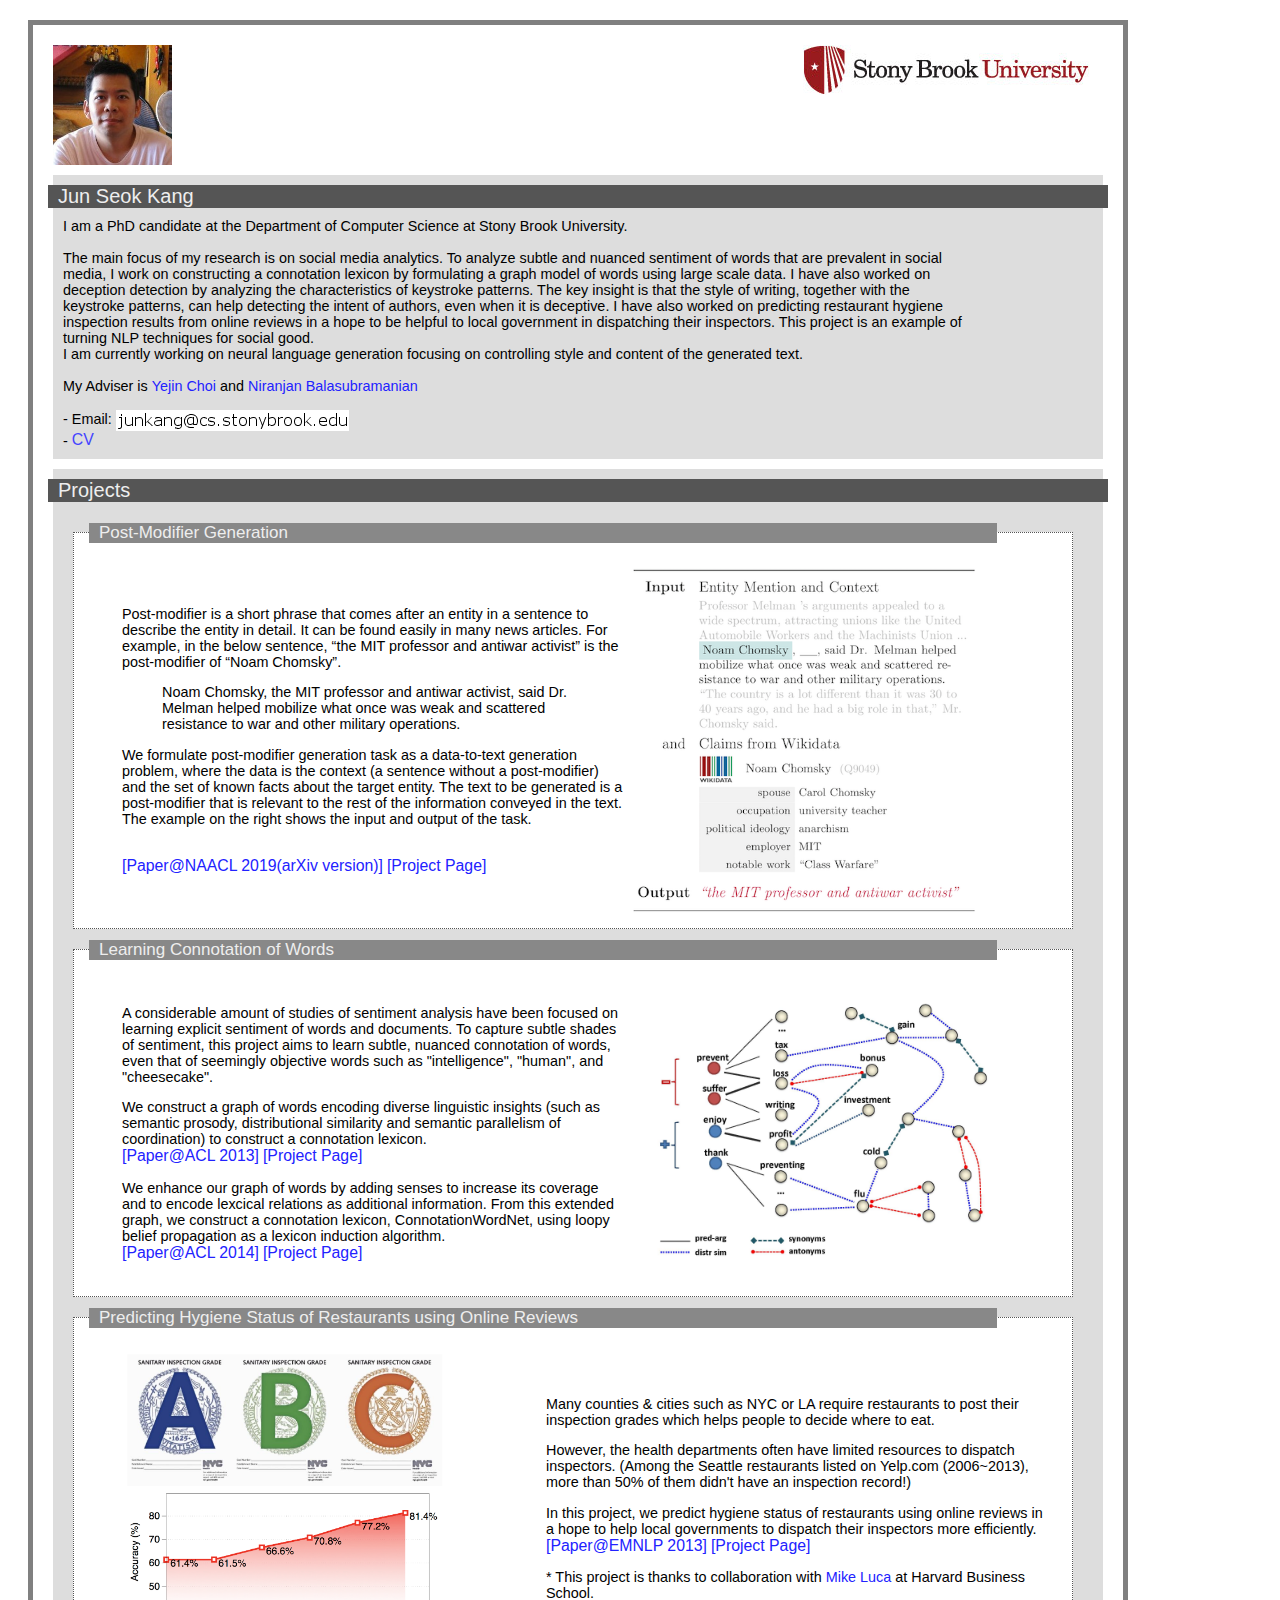
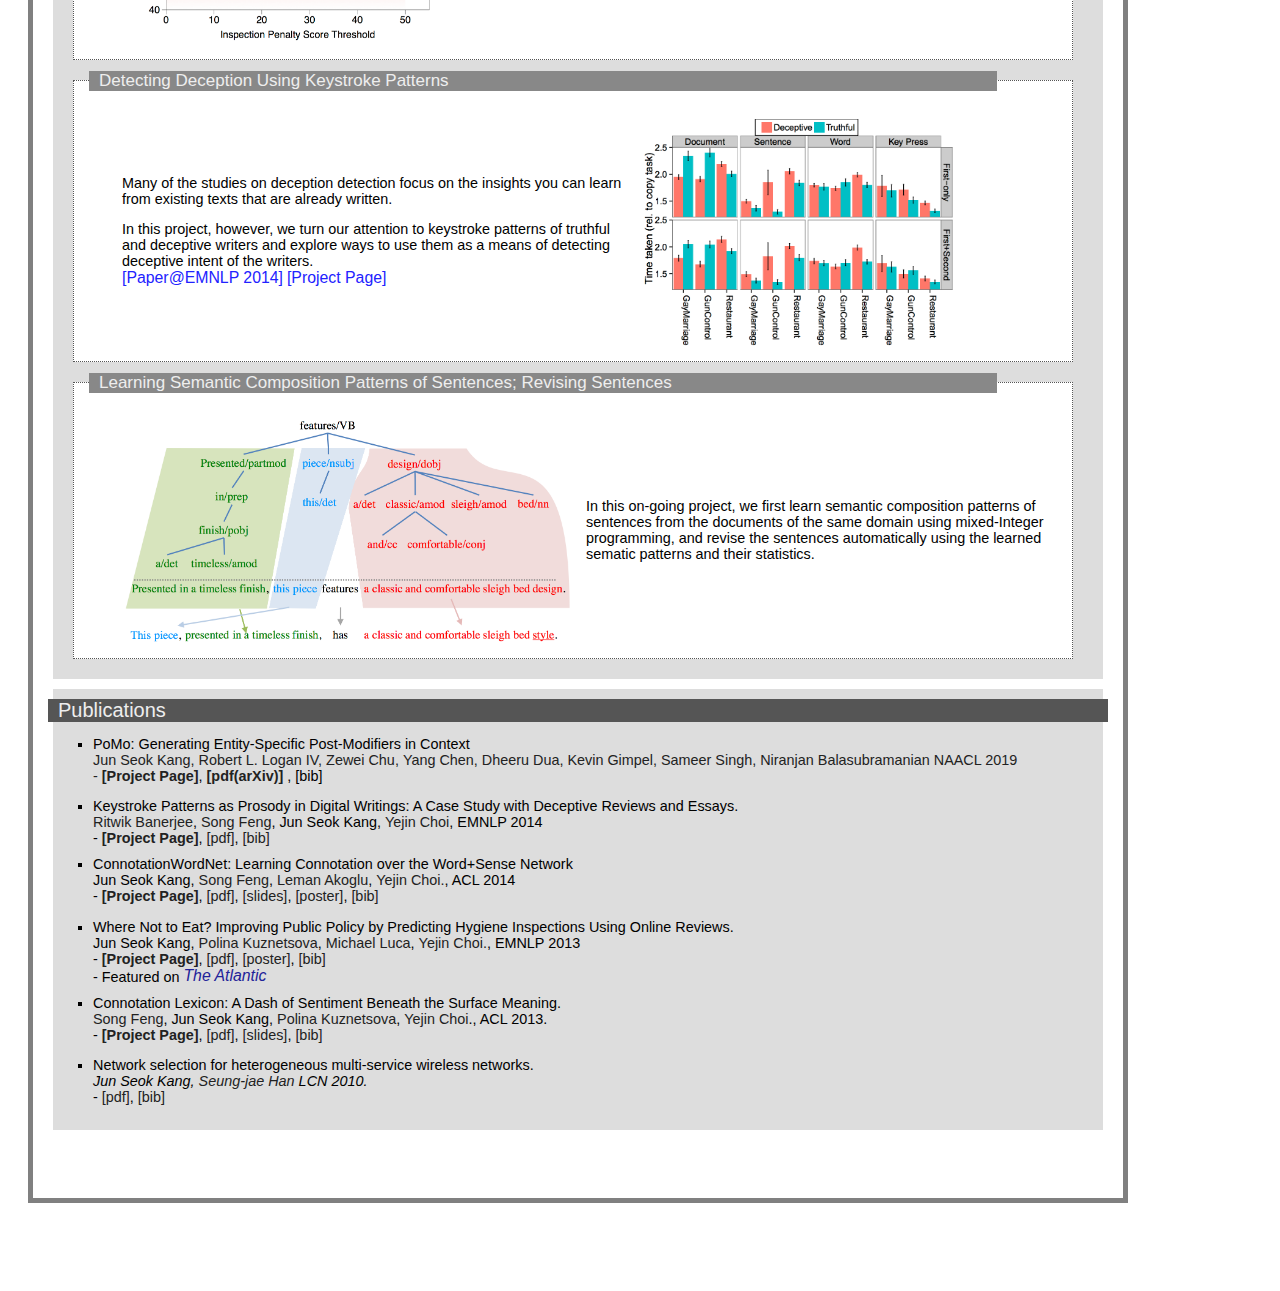
==== index.html @ 558fa7f0 "Initial commit" ====
<!DOCTYPE html PUBLIC "-//W3C//DTD HTML 4.01 Transitional//EN" "http://www.w3.org/TR/html4/loose.dtd">
<html>
<head>
<link rel="stylesheet" href="./css/style.css" type="text/css"/>

<meta http-equiv="Content-Type" content="text/html; charset=ISO-8859-1">
<META HTTP-EQUIV="EXPIRES" CONTENT="0">
<META HTTP-EQUIV="CACHE-CONTROL" CONTENT="NO-CACHE">
<META HTTP-EQUIV="PRAGMA" CONTENT="NO-CACHE">
<title>Jun Seok Kang</title>

</head>

<body>

<div id="body">

<div id="logobox" style="height:120px">
<div id="imgbox_RIGHT" ><img id="logo" src="./images/SBU_logo.jpg"></div>
<div id="imgbox_LEFT" ><img  src="./images/jun_boracay.jpg" height="120px" ></div>
</div>

<!-- <div id="photo" class="section" >
<img src="./images/jun_boracay.jpg" width="200">
</div> -->

<!-- <div id="title" class="section">
<strong>Jun Seok Kang </strong>
</div> -->


<!-- ##################################### About Me #################################################### -->

<div id="Intr" class="section">
	<div class="section_title">Jun Seok Kang</div>
	<div class="section_content">
		I am a PhD candidate at the Department of Computer Science at Stony Brook University. 
		<br>
		<br>
		<!-- The main focus of my research is on social media analytics. 
		To understand subtle, nuanced sentiment of words better, a connotation lexicon is constructed using large scale data. 
		Online reviews on restaurants are used to predict their hygiene status, which can be used for social good. 
		I study the deception detection by analyzing the characteristics of keystroke patterns.
		To detect the deceptive intent of authors, the characteristics of keystroke patterns of truthful and deceptive writers is analyzed.
		I also work on writing style analytics, such as semantic composition patterns of sentences/documents, in order to revise them better.
		 -->

The main focus of my research is on social media analytics. 
To analyze subtle and nuanced sentiment of words that are prevalent in social media, I work on constructing a connotation lexicon by formulating a graph model of words using large scale data. 
<!-- In recent years, online deception has become an increasing challenge in sustaining trustworthy communities, as any user can contribute their opinions to social media. 
Thus,  -->
I have also worked on deception detection by analyzing the characteristics of keystroke patterns. The key insight is that the style of writing, together with the keystroke patterns, can help detecting the intent of authors, even when it is deceptive. 

I have also worked on predicting restaurant hygiene inspection results from online reviews in a hope to be helpful to local government in dispatching their inspectors. This project is <!-- thanks to collaboration with Mike Luca at Harvard Business School and --> an example of turning NLP techniques for social good. 

<br>I am currently working on neural language generation focusing on controlling style and content of the generated text. 

		<!-- The main focus of my research is on learning insights that we can extract from large scale text data. To learn subtle, nuanced sentiment of words, we use large scale text data approximated by Google N-gram corpus. Hygience status of restaurants can be predicted using online reviews on them, and deceptive intent buried in such reviews or documents can be detected based on several linguistic cues or even based on how they are written/typed. I am also working on a system that can revise documents after learning the semantic composition patterns of the documents from the same domain.  -->
		<br>
		<br>
		My Adviser is <a href="http://homes.cs.washington.edu/~yejin/"><span class="advisor">Yejin Choi</span></a> and <a href="http://www3.cs.stonybrook.edu/~niranjan/"><span class="advisor">Niranjan Balasubramanian</span></a><br>
		<br>
		- Email: <img id="email_box" src="./images/email_jun.png"> <br>
		- <a href="./files/CV.pdf" class="project_paper_link" style="color:#44F">CV</a>
		<br>
	</div>
</div>


<!-- ##################################### Publications #################################################### -->
<div id="Projects" class="section">
	<div class="section_title">Projects</div>
	
	<div class="sub_section">
		<div class="sub_section_title">Post-Modifier Generation</div>
		<div class="sub_section_content">
			<table class="sub_section_table">
				<tr>
					<td>
						<div class="">
						
<p>Post-modifier is a short phrase that comes after an entity in a sentence to describe the entity in detail. It can be found easily in many news articles. For example, in the below sentence, <q>the MIT professor and antiwar activist</q> is the post-modifier of <q>Noam Chomsky</q>.</p>
     
<blockquote>Noam Chomsky, the MIT professor and antiwar activist, said Dr. Melman helped mobilize what once was weak and scattered resistance to war and other military operations. </blockquote>
   
<p>We formulate post-modifier generation task as a data-to-text generation problem, where the data is the context (a sentence without a post-modifier) and the set of known facts about the target entity. The text to be generated is a post-modifier that is relevant to the rest of the information conveyed in the text. The example on the right shows the input and output of the task.</p>
     
							<br>
								<a href="https://arxiv.org/abs/1904.03111" class="project_paper_link">[Paper@NAACL 2019(arXiv version)]</a> 
						
								<a href="https://stonybrooknlp.github.io/PoMo/" class="project_page_link">[Project Page]</a>
							</p>

							
						</div>
					</td>
					<td width="420px">
						<div class="imgbox_RIGHT">
							<a href="./images/pm_gen_task_small.png" target="_blank"><img src="./images/pm_gen_task_small.png" width="350px"></a>
						</div>
					</td>
				</tr>
			</table>
		</div>
	</div>

	<div class="sub_section">
		<div class="sub_section_title">Learning Connotation of Words</div>
		<div class="sub_section_content">
			<table class="sub_section_table">
				<tr>
					<td>
						<div class="">
							<p>A considerable amount of studies of sentiment analysis have been focused on learning explicit sentiment of words and documents. To capture subtle shades of sentiment, this project aims to learn subtle, nuanced connotation of words, even that of seemingly objective words such as "intelligence", "human", and "cheesecake".</p>
							
							<p>We construct a graph of words encoding diverse linguistic insights (such as semantic prosody, distributional similarity and semantic parallelism of coordination) to construct a connotation lexicon.
							<br>
								<a href="http://www.cs.sunysb.edu/~songfeng/papers/acl2013_connotation.pdf" class="project_paper_link">[Paper@ACL 2013]</a> 
								<a href="http://www.cs.stonybrook.edu/~ychoi/connotation/" class="project_page_link">[Project Page]</a>
							</p>

							<p>
								We enhance our graph of words by adding senses to increase its coverage and to encode lexcical relations as additional information. From this extended graph, we construct a connotation lexicon, ConnotationWordNet, using loopy belief propagation as a lexicon induction algorithm. 


								<br>
								<a href="./papers/connotation_wordnet_2014.pdf" class="project_paper_link">[Paper@ACL 2014]</a> 
								<a href="./connotation_wordnet/" class="project_page_link">[Project Page]</a>
							</p>
						</div>
					</td>
					<td width="420px">
						<div class="imgbox_RIGHT">
							<a href="./connotation_wordnet/images/connotation-graph.jpg" target="_blank"><img src="./connotation_wordnet/images/connotation-graph.jpg" width="400px"></a>
						</div>
					</td>
				</tr>
			</table>
		</div>
	</div>


	<div class="sub_section">
		<div class="sub_section_title">Predicting Hygiene Status of Restaurants using Online Reviews</div>
		<div class="sub_section_content">
			<table class="sub_section_table">
				<tr>
					<td width="420px">
						<div class="imgbox_RIGHT">
							<a href="./hygiene/images/inspection_report_chart.png" target="_blank"><img src="./hygiene/images/inspection_report_chart.png" width="340px"></a>
						</div>
					</td>
					<td>
						<div class="">
						<p>Many counties &amp; cities such as NYC or LA require restaurants to post their 
					     inspection grades which helps people to decide where to eat.</p>

						<p>However, the health departments often have limited resources to dispatch inspectors. (Among the Seattle restaurants listed on Yelp.com (2006~2013), more than 50% of them didn&#39;t have an inspection record!)</p>
						<!-- Instead, we have hundreds of thousands of reviews on those places written by the very people who actually have visited them! -->
						<p>In this project, we predict hygiene status of restaurants using online reviews in a hope to help local governments to dispatch their inspectors more efficiently. 
							<br>
							<a href="./papers/hygiene2013.pdf" class="project_paper_link">[Paper@EMNLP 2013]</a> 
							<a href="./hygiene/" class="project_page_link">[Project Page]</a>

						</p>
						<!-- an example of turning NLP techniques for social good. -->
						<p>* This project is thanks to collaboration with  <a href="http://www.hbs.edu/faculty/Pages/profile.aspx?facId=602417"><span class="advisor">Mike Luca</span></a> at Harvard Business School.</p>
						</div>
					</td>
				</tr>
			</table>
		</div>
	</div>

	<div class="sub_section">
		<div class="sub_section_title">Detecting Deception Using Keystroke Patterns</div>
		<div class="sub_section_content">
			<table class="sub_section_table">
				<tr>
					<td>
						<div class="">
							<!-- <p>Thanks to the explosion of social media, it is now very easy to explore what others think of a product that you are interested in, or of an issue that is trending but you probably are not sure yet of your opinion. We still trust the experts on TV, newspapers, and magazines, but we tend to trust more what other regular Joe and Jane think. </p>
 --><!-- 
							<p>
							When there is an issue, we used to read newspapers and magazines. Now, we read what other people posted online. When we buy something, we used to read experts' opinion. Now, we go online and read reviews. 
							Since online reviews and articles often carry huge financial impact, there is large incentive for deceivers to post deceptive reviews and articles. 
							</p> -->

							<p>Many of the studies on deception detection focus on the insights you can learn from existing texts that are already written. </p>

							<p>In this project, however, we turn our attention to keystroke patterns of truthful and deceptive writers and explore ways to use them as a means of detecting deceptive intent of the writers.
								<br>
								<a href="http://homes.cs.washington.edu/~yejin/Papers/emnlp14_keystroke.pdf" class="project_paper_link">[Paper@EMNLP 2014]</a>
								 <a href="./keystroke/" class="project_page_link">[Project Page]</a>
							</p>

						</div>
					</td>
					<td width="410px">
						<div class="imgbox_RIGHT">
							
							<a href="./keystroke/images/keystroke_chart.png" target="_blank">
								<img src="./keystroke/images/keystroke_chart.png" width="320px">
							</a>
							<!-- <a href="https://bitchwantstea.files.wordpress.com/2010/03/typing.jpg" target="_blank">
								<img src="https://bitchwantstea.files.wordpress.com/2010/03/typing.jpg" width="320px">
							</a> -->

<!-- <div class="getty embed image" style="background-color:#fff;display:inline-block;font-family:'Helvetica Neue',Helvetica,Arial,sans-serif;color:#a7a7a7;font-size:11px;width:100%;max-width:250px;">
	<div style="overflow:hidden;position:relative;height:0;padding:89.954338% 0 0 0;width:100%;margin-left:auto;margin-right:10px;">
		<iframe src="//embed.gettyimages.com/embed/487781437?et=cX8DBOrgRX1CqG8CgTkGYw&viewMoreLink=on&sig=nI2yCVA6m9XGok5tV-dLIzAIKvp1I6DcEf7Z4beIZBQ=" width="250px" height="394" scrolling="no" frameborder="0" style="display:inline-block;position:absolute;top:0;left:0;width:100%;height:100%;"></iframe>
	</div>
</div> -->
<!-- <p style="margin:0;"></p> -->

<!-- <div style="padding:0;margin:0 0 0 10px;text-align:left;"><a href="http://www.gettyimages.com/detail/487781437" target="_blank" style="color:#a7a7a7;text-decoration:none;font-weight:normal !important;border:none;display:inline-block;">View image</a> | <a href="http://www.gettyimages.com" target="_blank" style="color:#a7a7a7;text-decoration:none;font-weight:normal !important;border:none;display:inline-block;">gettyimages.com</a>
</div>
 -->

						</div>
					</td>
				</tr>
			</table>
		</div>
	</div>

	<div class="sub_section">
		<div class="sub_section_title">Learning Semantic Composition Patterns of Sentences; Revising Sentences </div>
		<div class="sub_section_content">
			<table class="sub_section_table">
				<tr>
					<td width="460px">
						<div class="imgbox_LEFT">
							<a href="./docRevision/images/dep_tree_diagram.png" target="_blank">
								<img src="./docRevision/images/dep_tree_diagram.png" width="450px" border="0">
							</a>
						</div>
					</td>
					<td>
						<div class="">
							<p>
								In this on-going project, we first learn semantic composition patterns of sentences from the documents of the same domain using mixed-Integer programming, and revise the sentences automatically using the learned sematic patterns and their statistics.
								<br>
<!-- 
								<span class="project_in_progress">[In Progress]</span>
 -->

							</p>

						</div>
					</td>
				</tr>
			</table>
		</div>
	</div>
</div>



<!-- ##################################### Publications #################################################### -->
<div id="Publications" class="section">
	<div class="section_title">Publications</div>
<!-- 	<ul>
		<li>2019 -->
			<ul style="list-style-type:square">
				<li>PoMo: Generating Entity-Specific Post-Modifiers in Context  <br>
					<a href="./" class="coauthors" target="_blank">Jun Seok Kang,
					<a href="https://rloganiv.github.io/" class="coauthors" target="_blank">Robert L. Logan IV,
					<a href="http://people.cs.uchicago.edu/~zeweichu/" class="coauthors" target="_blank">Zewei Chu,
					<a href="https://edchengg.github.io/" class="coauthors" target="_blank">Yang Chen,
					<a href="https://ddua.github.io/src/index.html" class="coauthors" target="_blank">Dheeru Dua,
					<a href="https://ttic.uchicago.edu/~kgimpel/" class="coauthors" target="_blank">Kevin Gimpel,
					<a href="http://sameersingh.org/" class="coauthors" target="_blank">Sameer Singh,
					<a href="https://www3.cs.stonybrook.edu/~niranjan/" class="coauthors" target="_blank">Niranjan Balasubramanian
					NAACL 2019
					<br>
					- 
					<a href="https://stonybrooknlp.github.io/PoMo/"><b>[Project Page]</b></a>, 
					<a href="https://arxiv.org/abs/1904.03111"><b>[pdf(arXiv)]</b></a>
					, [bib]
<!-- 
					<a href="">[pdf]</a>, 
					<a href="">[bib]</a>
 -->
					<br>
				</li>
			</ul>

<!-- 		</li>
		<li>2014 -->
			<ul style="list-style-type:square">
				<li>Keystroke Patterns as Prosody in Digital Writings: A Case Study with Deceptive Reviews and Essays.  <br>
					<a href="http://www3.cs.stonybrook.edu/~rbanerjee/" class="coauthors" target=_blank>Ritwik Banerjee</a>, 
					<a href="http://www.cs.stonybrook.edu/~songfeng/" class="coauthors" target=_blank>Song Feng</a>,
					<span class="myself">Jun Seok Kang</span>, 
					<a href="http://homes.cs.washington.edu/~yejin/" class="coauthors" target=_blank>Yejin Choi</a>, EMNLP 2014
					<br>
					- 
					<a href="./keystroke/"><b>[Project Page]</b></a>, 
					<a href="http://homes.cs.washington.edu/~yejin/Papers/emnlp14_keystroke.pdf">[pdf]</a>, 
					<a href="http://www3.cs.stonybrook.edu/~rbanerjee/bib/banerjee2014_emnlp.bib">[bib]</a>
					<br>
				</li>

				<li>ConnotationWordNet: Learning Connotation over the Word+Sense Network <br>
					<span class="myself">Jun Seok Kang,</span>  
					<a href="http://www.cs.stonybrook.edu/~songfeng/"class="coauthors"  target=_blank>Song Feng</a>, 
					<a href="http://www.cs.stonybrook.edu/~leman" class="coauthors" target=_blank>Leman Akoglu</a>, 
					<a href="http://homes.cs.washington.edu/~yejin/" class="coauthors" target=_blank>Yejin Choi.</a>, 
					ACL 2014 &nbsp; &nbsp; <br>
					- 
					<a href="./connotation_wordnet/"><b>[Project Page]</b></a>, 
					<a href="./papers/connotation_wordnet_2014.pdf">[pdf]</a>, 
					<a href="./resources/ConnotationWordNet.pdf">[slides]</a>, 
					<a href="./resources/ConnotationWordNet_Poster.pdf">[poster]</a>, 
					<a href="./papers/connotation_wordnet_2014.bib">[bib]</a>
					<br>
					
				</li>
			</ul>

<!-- 		</li>

		<li>2013 -->
			<ul style="list-style-type:square">
				<li>Where Not to Eat? Improving Public Policy by Predicting Hygiene Inspections Using Online Reviews.<br>
					<span class="myself">Jun Seok Kang</span>,  
					<a href="http://www.cs.stonybrook.edu/~pkuznetsova/" class="coauthors" target=_blank>Polina Kuznetsova</a>, 
					<a href="http://www.hbs.edu/faculty/Pages/profile.aspx?facId=602417" class="coauthors" target=_blank>Michael Luca</a>, 
					<a href="http://homes.cs.washington.edu/~yejin/" class="coauthors" target=_blank>Yejin Choi.</a>,
					EMNLP 2013 &nbsp; &nbsp; <br>
					- 
					<a href="./hygiene/"><b>[Project Page]</b></a>,
					<a href="./papers/hygiene2013.pdf">[pdf]</a>, 
					<a href="./papers/hygiene2013poster.pdf">[poster]</a>, 
					<a href="./papers/hygiene_emnlp_2013.bib">[bib]</a>
					<br>

					<div class="featured">
						<!-- <img src="./images/star.png" width="20px" style="display:inline;vertical-align:middle;">  -->
					<!-- 	- Featured on <span id="atlantic_logo">&nbsp; <img src="./images/the_atlantic.png" height="16px" style="display:inline;vertical-align:middle;"> </span>  -->

						<!-- - Featured on <span id="the_atlantic"> The Atlantic </span> 
						(July/August 2013):
						<a href="http://www.theatlantic.com/magazine/archive/2013/07/youll-never-throw-up-in-this-town-again/309383/" target="_blank"> <span id="featured_media_title">How Yelp Might Clean Up the Restaurant Industry </span></a> &nbsp;&nbsp;
 -->
 						- Featured on <a href="http://www.theatlantic.com/magazine/archive/2013/07/youll-never-throw-up-in-this-town-again/309383/" target="_blank"> <span id="featured_media_title">The Atlantic</a>
						<!-- <img src="./images/the_atlantic.png" height="18px"> -->
					</div>
				</li>

				<li>Connotation Lexicon: A Dash of Sentiment Beneath the Surface Meaning.<br>
					<a href="http://www.cs.sunysb.edu/~songfeng/" class="coauthors" target=_blank>Song Feng</a>, 
					<span class="myself">Jun Seok Kang</span>,  
					<a href="http://www.cs.stonybrook.edu/~pkuznetsova/" class="coauthors" target=_blank>Polina Kuznetsova</a>, 
					<a href="http://homes.cs.washington.edu/~yejin/" class="coauthors" target=_blank>Yejin Choi</a>., 
					ACL 2013. &nbsp; &nbsp; <br>
					- 
					<a href="http://www.cs.stonybrook.edu/~ychoi/connotation/"><b>[Project Page]</b></a>, 
					<a href="https://aclanthology.org/P13-1174.pdf">[pdf]</a>, 
					<a href="./resources/acl2013_connotation_slides.pdf">[slides]</a>, 
					<a href="./papers/connotation_acl_2013.bib">[bib]</a>
					<br>
				</li>
			</ul>
<!-- 		</li>

		<li>2010 -->
			<ul style="list-style-type:square">
				<li>Network selection for heterogeneous multi-service wireless networks.<br>
	<em><span class="myself">Jun Seok Kang, </span> 
		<a href="http://mnet.yonsei.ac.kr/Professor.html" class="coauthors" target=_blank>Seung-jae Han</a> 
	LCN 2010. </em> &nbsp; &nbsp; <br>
	- <a href="./papers/networkselection.pdf">[pdf]</a>, 
	<a href="./papers/networkselection.bib">[bib]</a> 
				</li>
			</ul>
<!-- 		</li>

	</ul> -->
</div>



<br>
<br>
<br>


</div> <!-- body -->
<br>
<br>
<br>
<br>
<br>
---- css/style.css ----
#body 
{
	position:relative;
	top:10px;
	left:0px;
	margin-left:20px;
	margin-right:30px;
	margin-top:10px;
	width:90%;
	max-width: 1050px;
	min-width: 850px;
	padding:20px;
	border:5px solid gray;
	/*font-family: Helvetica, Arial, sans-serif;*/
	font-family: Verdana,Geneva,sans-serif;
	font-size:90%;
	/*height:890px;*/
	overflow: hidden;		

}

#title
{
	position:relative;
	top:20px;
	width:100%;
	height:40px;
	color:#222;
	background-color: #FFF;
	padding-left:0px;

	/*margin-top:auto;
	margin-bottom: auto;*/
	font-size: 120%;
	border:0;

}

#photo
{
	background-color: #FFF;


}

#logobox
{
	position:relative;
	top:0px;
	width:100%;
	height:100px;
	/*border:2px solid gray;*/
}

#atlantic_logo
{
	display: inline-block;
	padding:2px;
	/*padding-top:3px;*/
	margin:2px;
	top:10px;
	/*border:1px solid #999;*/
	vertical-align: middle;
	background-color: #FFF;
}

#the_atlantic
{
	display: inline-block;

	/*padding-left: 6px;
	padding-right: 6px;
	border:1px solid #999;*/

	vertical-align: middle;
	/*color:#822;*/
	background-color: ;
	font-weight: bold;
	font-size: large;
	font-style: italic;	
	font-family: serif;
	/*font-family: "Arial Narrow",Arial,sans-serif*/
}

#imgbox_LEFT
{
	position:relative;
	float:left;
	margin-right:auto;
	width:50%;
	/*border:1px solid red;*/
}

#imgbox_RIGHT
{
	position:relative;
	float:right;
	margin-left:auto;
	margin-right:0px;
	width:300px;
	/*border:1px solid blue;*/
}

#logo
{
	/* align:center; */
	height:50px;
}

#email_box
{
	vertical-align: middle;
}

.section
{
	position:relative;
	top:10px;
	/*border-bottom: 2px solid #DDD;*/
	width:100%;
	padding-top:10px;
	padding-bottom:10px;
	margin-bottom:10px;
	background-color:#DDD;
}

.section_content
{
	padding-left: 10px;
	min-width: 900px;
	max-width: 900px;
}

.sub_section
{
	position:relative;
	top:10px;
	left:20px;
	/*border-bottom: 2px solid #DDD;*/
	width:95%;
	padding-top:10px;
	padding-bottom:10px;
	margin-top:20px;
	margin-bottom:20px;
	border:1px dotted #555;
	background-color:#FFF;
	/*background-color:#E1E1E1;*/
}

.sub_section_content
{
	padding-left:15px;
}

.sub_section_table
{
	width:95%;
	margin-left:30px;
}

.myself
{
	
}


.featured
{	
	display: inline-block;
	vertical-align: middle;
}

#featured_media_title
{
	color: #229;
	font-style: italic;
	font-size: 110%;
}

li 
{
	margin-top: 10px;
	margin-bottom: 10px;
}

a:visited,
a:link,
a:active
 {
	text-decoration:none;
	color:#222;	
	vertical-align:bottom;
}

a:hover 
{
	text-decoration:none;
	color:#111;
	background-color:#DDD;	
	vertical-align:bottom;	
}

a.coauthors
{
	/*color:#777;*/
}

.advisor
{
	color:#22F;
}


a.project_paper_link
{
	font-family: sans-serif;
	font-size: 110%;
	color:#22F;
}

.project_in_progress
{
	font-family: sans-serif;
	font-size: 110%;
	color:#777;
}

a.project_page_link
{
	font-family: sans-serif;
	font-size: 110%;
	color:#22F;
}

.section_title
{
	position:relative;
	/*display: table-cell;*/
	vertical-align: middle;
	width:100%;
	height:100%;
	color:#EEE;
	padding-left:10px;
	left:-5px;
	margin-top:auto;
	margin-bottom: 10px;
	font-size: 20px;
	background-color: #555;

}

.sub_section_title
{
	position:relative;
	top:-20px;
	/*display: table-cell;*/
	vertical-align: middle;
	width:90%;
	height:100%;
	color:#EEE;
	padding-left:10px;
	left:15px;
	/*margin-top:auto;*/
	/*margin-bottom: 10px;*/
	font-size: 17px;
	background-color: #888;

}
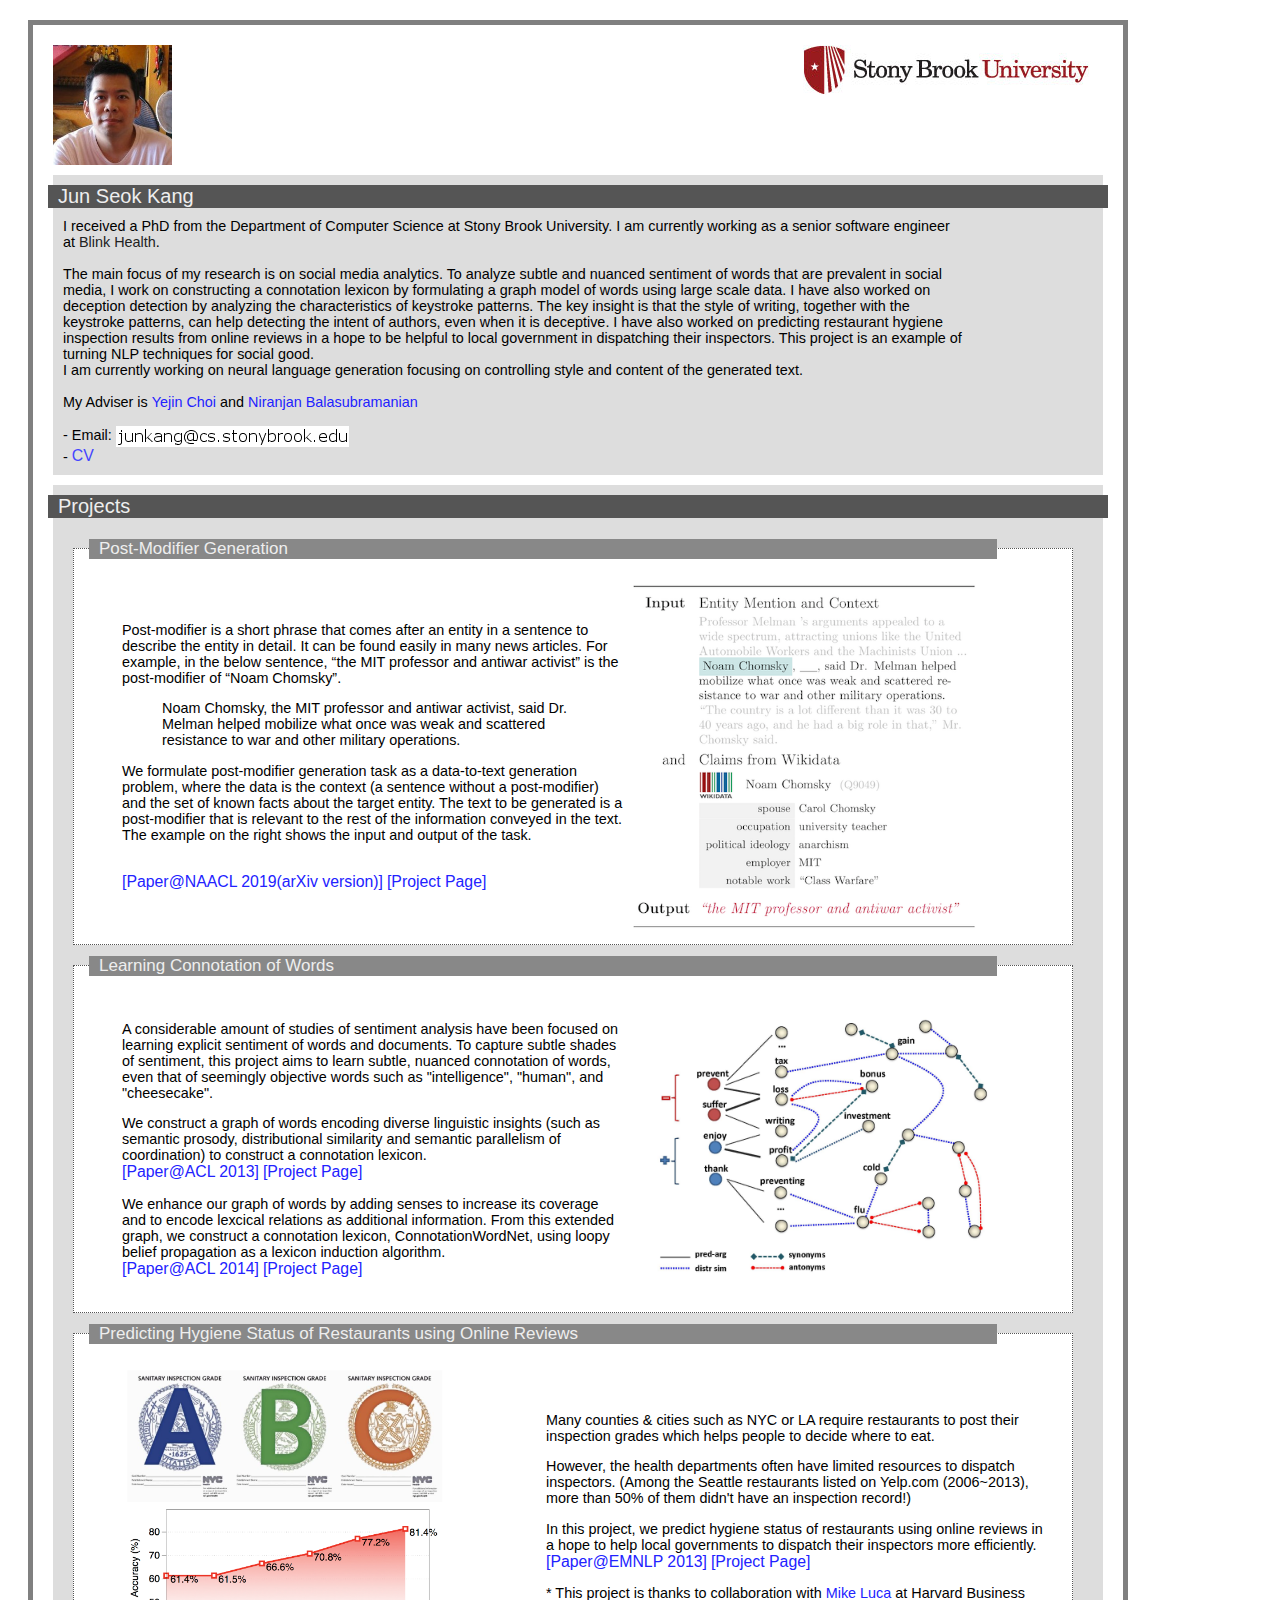
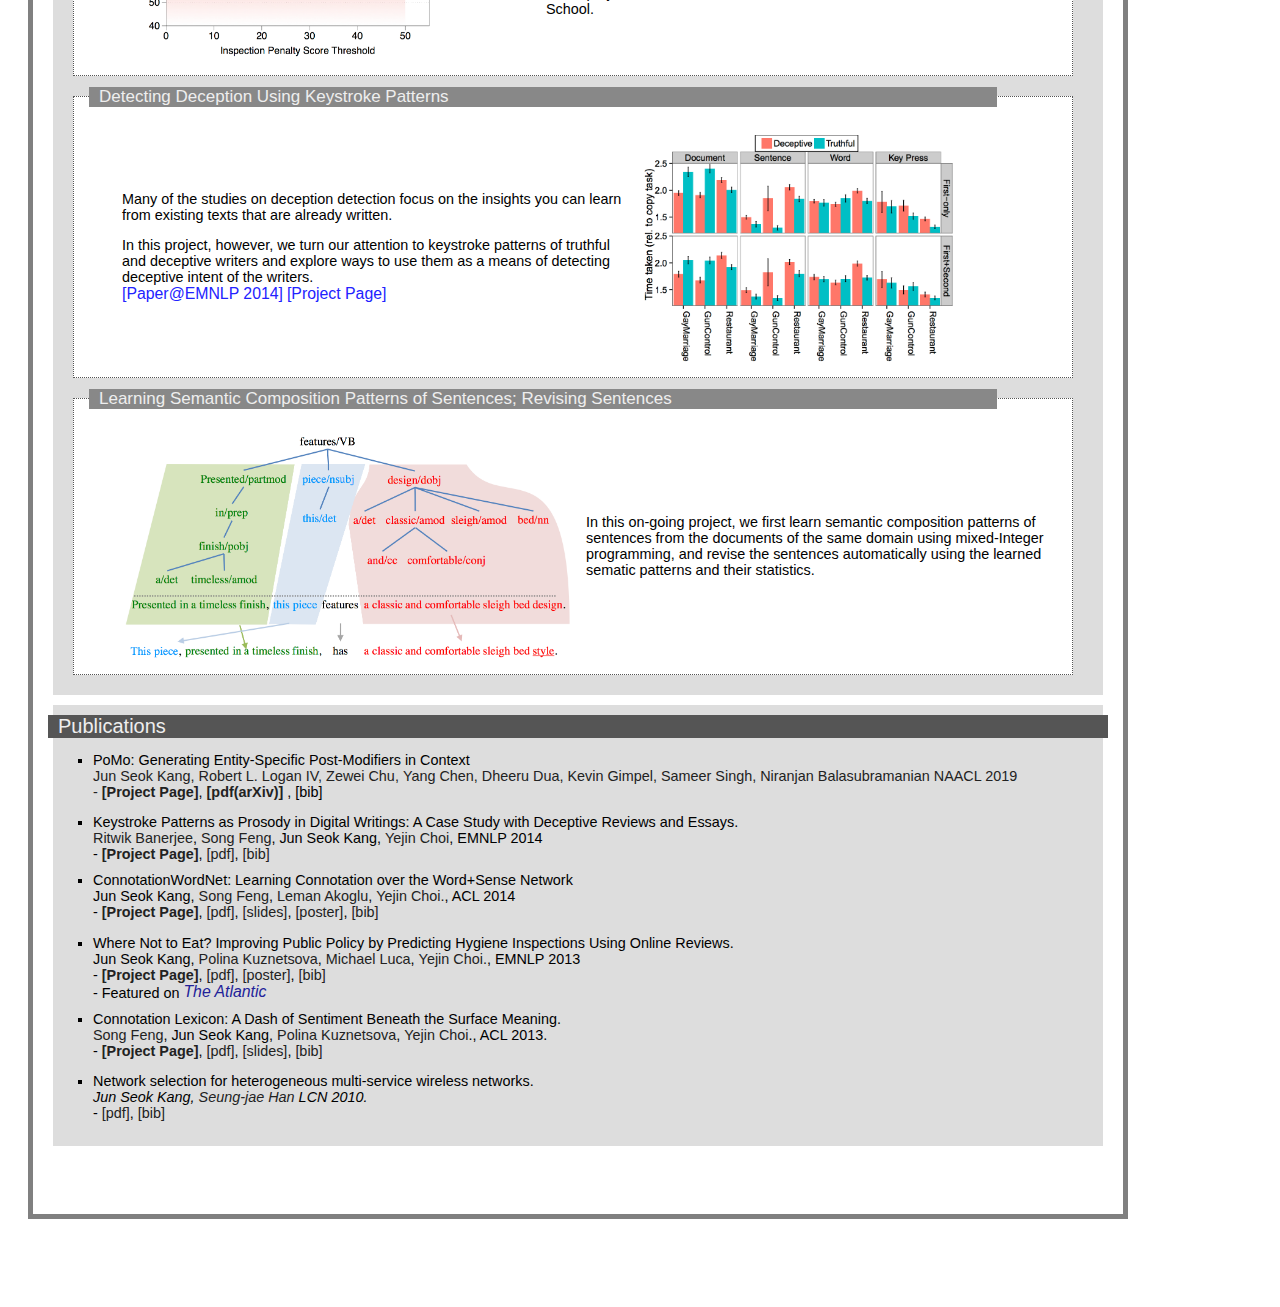
==== commit 961515a2: "update index" ====
--- a/index.html
+++ b/index.html
@@ -35,7 +35,7 @@
 <div id="Intr" class="section">
 	<div class="section_title">Jun Seok Kang</div>
 	<div class="section_content">
-		I am a PhD candidate at the Department of Computer Science at Stony Brook University. 
+		I received a PhD from the Department of Computer Science at Stony Brook University. I am currently working as a senior software engineer at <a href="https://www.blinkhealth.com/">Blink Health</a>. 
 		<br>
 		<br>
 		<!-- The main focus of my research is on social media analytics. 
